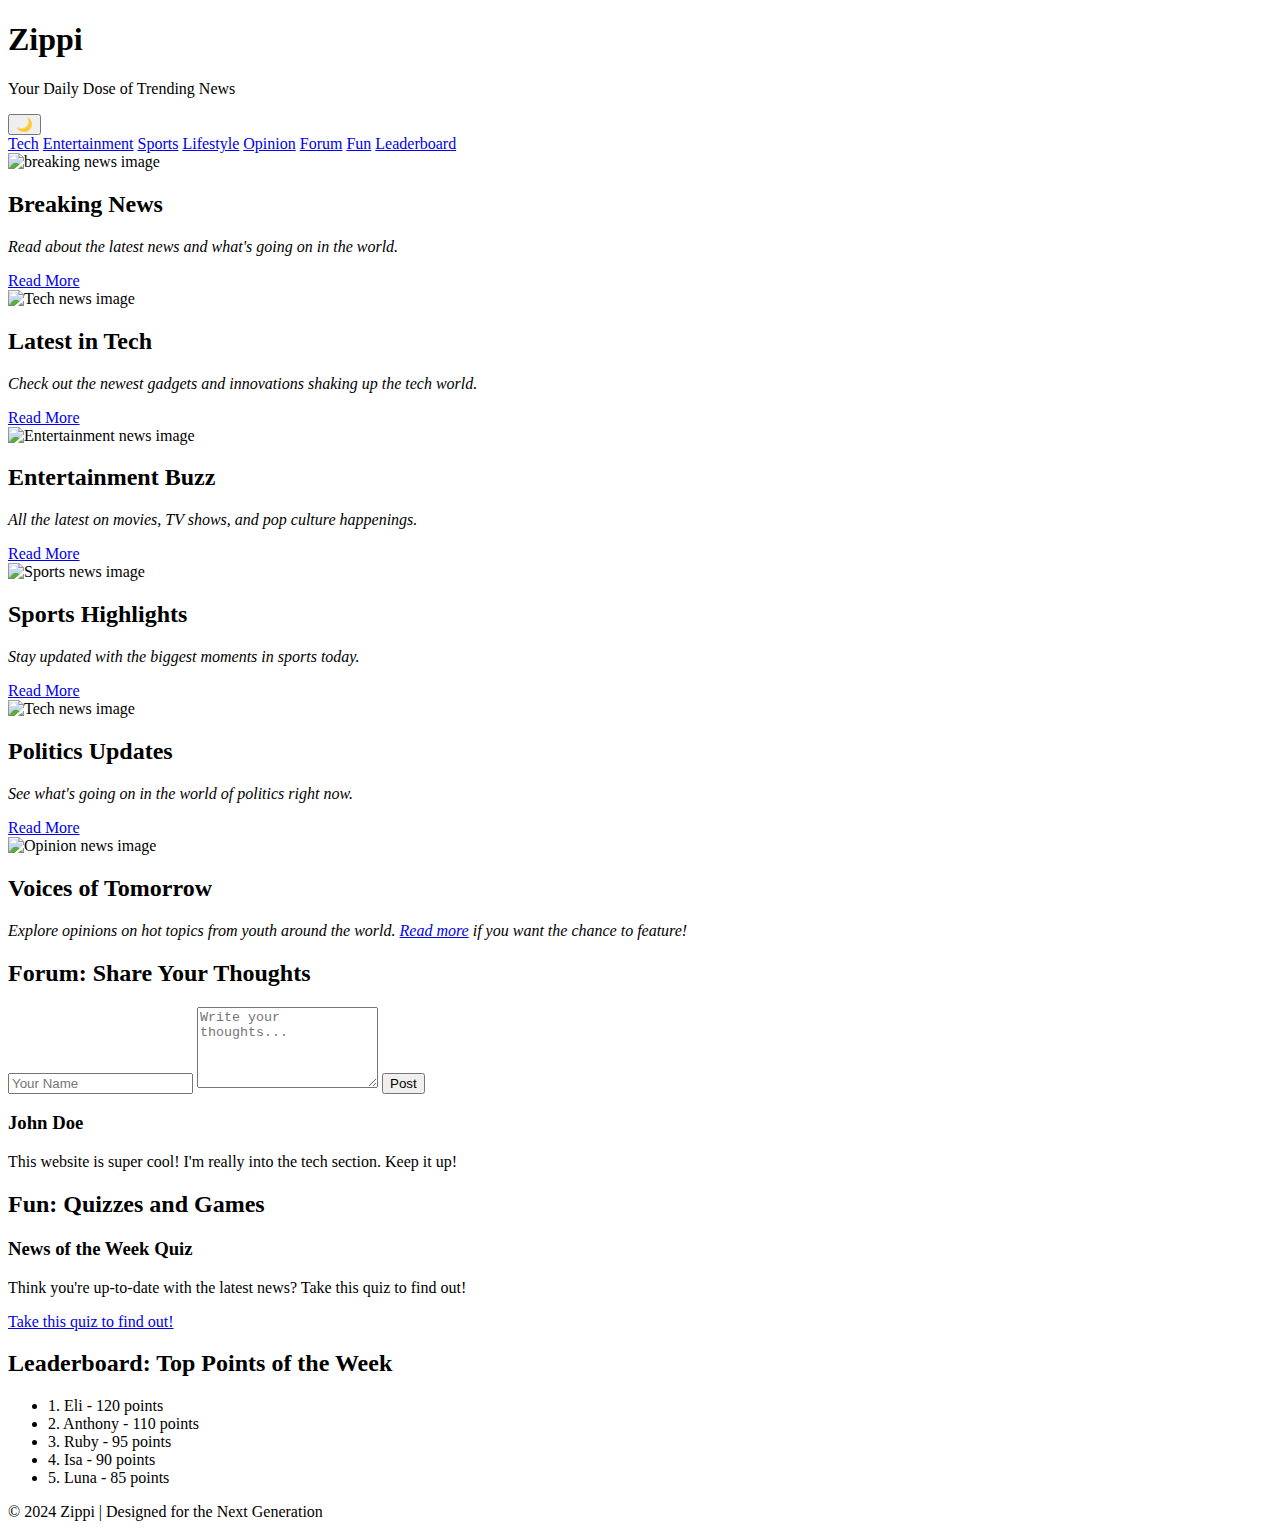
==== index.html @ a4b27e9a "Rename indexv2.html to index.html" ====
<!DOCTYPE html>
<html lang="en">
<head>
    <meta charset="UTF-8">
    <meta name="viewport" content="width=device-width, initial-scale=1.0">
    <meta name="description" content="Zippi - A news website for young people, keeping you updated on the latest trends, tech, entertainment, and more!">
    <title>Zippi</title>
    <link rel="stylesheet" href="css/styles.css">
</head>
<body>

<header>
    <h1>Zippi</h1>
    <p>Your Daily Dose of Trending News</p>
    <button id="darkModeToggle" aria-label="Toggle Dark Mode">🌙</button>
</header>

<nav>
    <a href="tech-section.html">Tech</a>
    <a href="#entertainment">Entertainment</a>
    <a href="#sports">Sports</a>
    <a href="#lifestyle">Lifestyle</a>
    <a href="#opinion">Opinion</a>
    <a href="#forum">Forum</a>
    <a href="quiz-section.html">Fun</a>
    <a href="#leaderboard">Leaderboard</a>
</nav>

<main>
    <!-- News Articles Section -->
    <article id="latest">
        <img src="images/breakingnews.jpg" alt="breaking news image">
        <h2>Breaking News</h2>
        <p><em>Read about the latest news and what's going on in the world.</em></p>
        <a href="#">Read More</a>
    </article>

    <article id="tech">
        <img src="images/technology.jpg" alt="Tech news image">
        <h2>Latest in Tech</h2>
        <p><em>Check out the newest gadgets and innovations shaking up the tech world.</em></p>
        <a href="tech-section.html">Read More</a>
    </article>

    <article id="entertainment">
        <img src="images/popcorn.jpg" alt="Entertainment news image">
        <h2>Entertainment Buzz</h2>
        <p><em>All the latest on movies, TV shows, and pop culture happenings.</em></p>
        <a href="#">Read More</a>
    </article>

    <article id="sports">
        <img src="images/sports.jpg" alt="Sports news image">
        <h2>Sports Highlights</h2>
        <p><em>Stay updated with the biggest moments in sports today.</em></p>
        <a href="#">Read More</a>
    </article>

    <article id="politics">
        <img src="images/politics.jpg" alt="Tech news image">
        <h2>Politics Updates</h2>
        <p><em>See what's going on in the world of politics right now.</em></p>
        <a href="#">Read More</a>
    </article>

    <article id="opinion">
        <img src="images/pen.jpg" alt="Opinion news image">
        <h2>Voices of Tomorrow</h2>
        <p><em>Explore opinions on hot topics from youth around the world. <a href="#">Read more</a> if you want the chance to feature!</em></p>
    </article>
</main>

<!-- Forum Section -->
<section id="forum">
    <h2>Forum: Share Your Thoughts</h2>
    <form id="forumForm">
        <input type="text" id="username" name="username" placeholder="Your Name" required>
        <textarea id="message" name="message" rows="5" placeholder="Write your thoughts..." required></textarea>
        <button type="submit">Post</button>
    </form>
    <div class="post">
        <h3>John Doe</h3>
        <p>This website is super cool! I'm really into the tech section. Keep it up!</p>
    </div>
</section>

<!-- Fun Section for Quizzes and Games -->
<section id="fun">
    <h2>Fun: Quizzes and Games</h2>
    <div class="quiz">
        <h3>News of the Week Quiz</h3>
        <p>Think you're up-to-date with the latest news? Take this quiz to find out!</p>
        <a href="quiz-section.html">Take this quiz to find out!</a>         
    </div>
</section>

<!-- Leaderboard Section -->
<section id="leaderboard">
    <h2>Leaderboard: Top Points of the Week</h2>
    <div class="leaderboard">
        <ul>
            <li>1. Eli - 120 points</li>
            <li>2. Anthony - 110 points</li>
            <li>3. Ruby - 95 points</li>
            <li>4. Isa - 90 points</li>
            <li>5. Luna - 85 points</li>
        </ul>
    </div>
</section>

<footer>
    <p>&copy; 2024 Zippi | Designed for the Next Generation</p>
</footer>

<script src="scripts.js" defer></script>

</body>
</html>
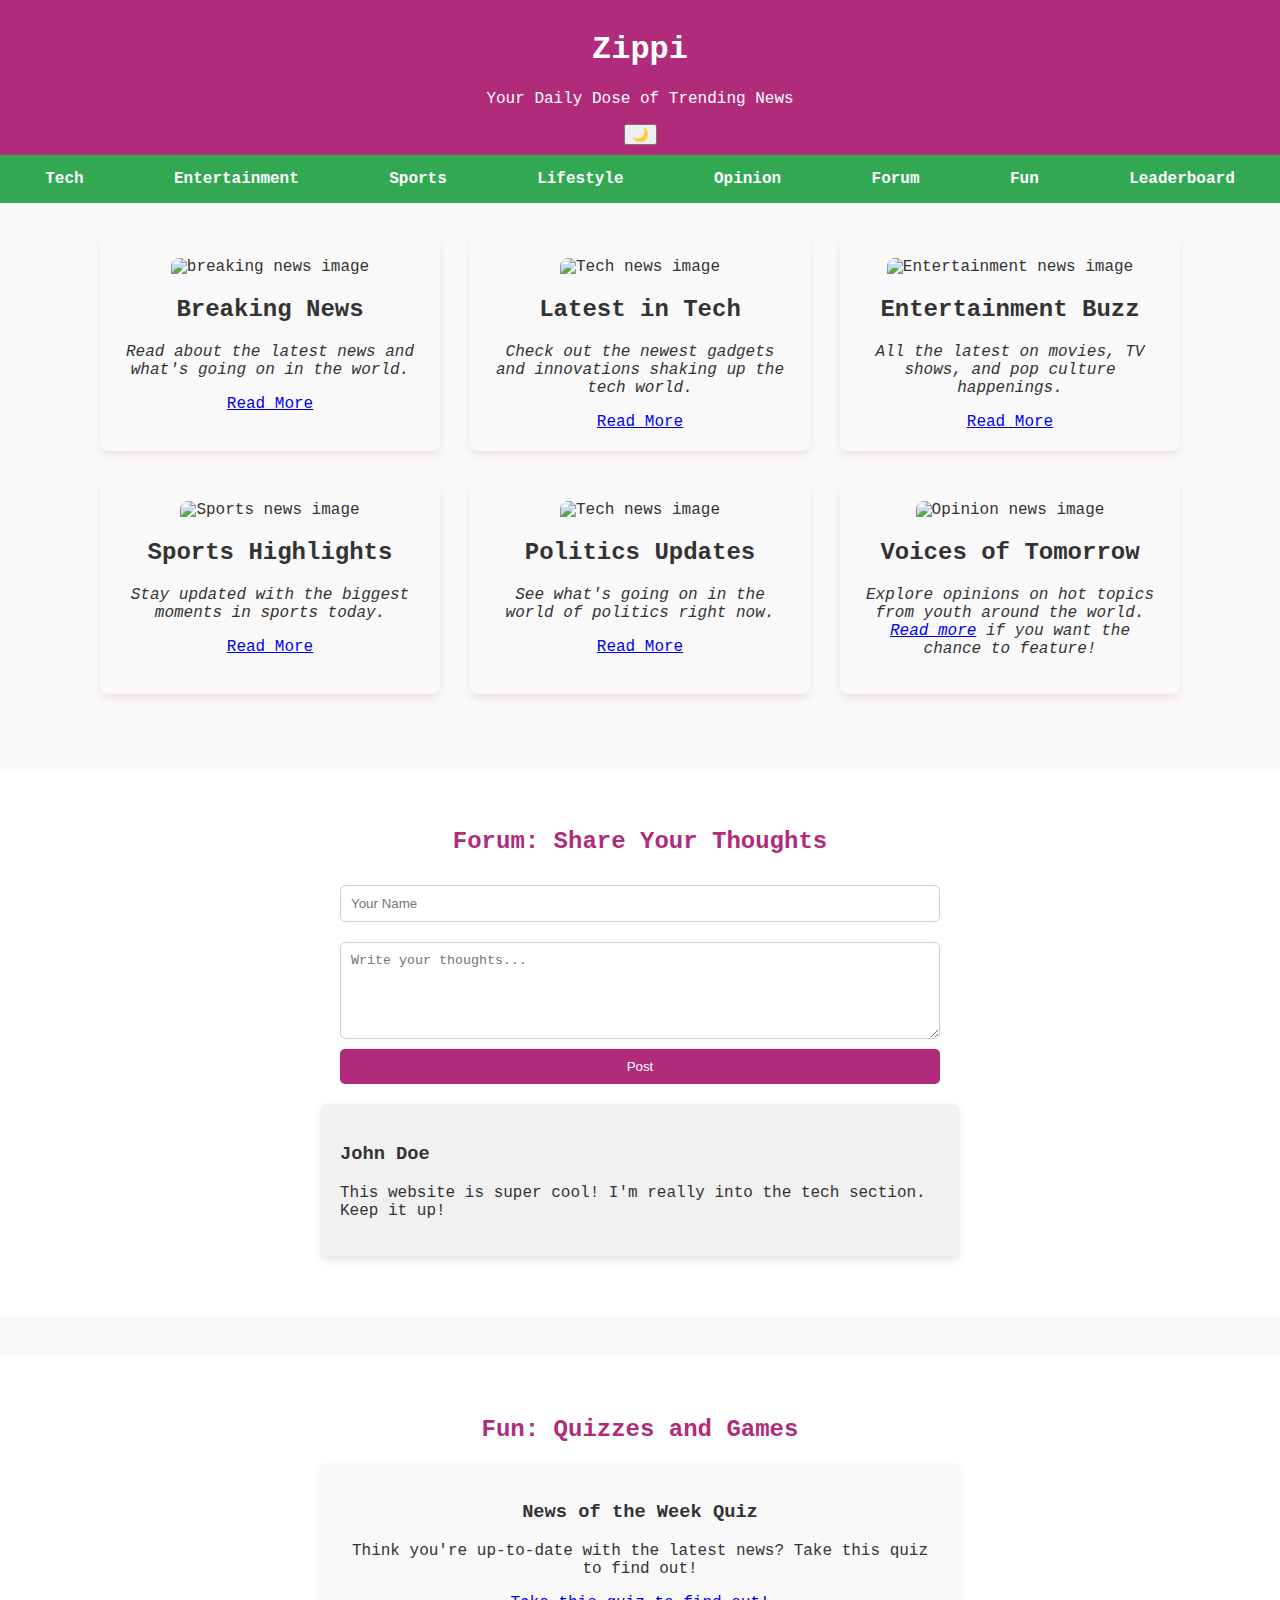
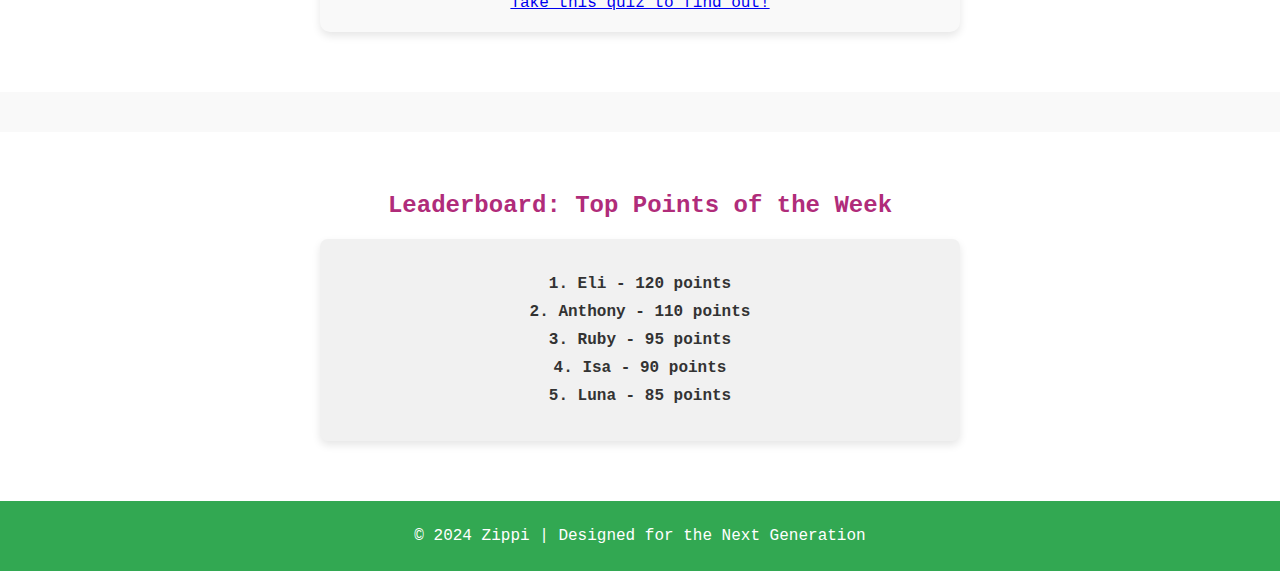
==== commit 07fd82ed: "Update index.html" ====
--- a/index.html
+++ b/index.html
@@ -5,7 +5,7 @@
     <meta name="viewport" content="width=device-width, initial-scale=1.0">
     <meta name="description" content="Zippi - A news website for young people, keeping you updated on the latest trends, tech, entertainment, and more!">
     <title>Zippi</title>
-    <link rel="stylesheet" href="css/styles.css">
+    <link rel="stylesheet" href="styles.css">
 </head>
 <body>
 
--- a/styles.css
+++ b/styles.css
@@ -0,0 +1,396 @@
+:root {
+    --primary-color: #b02c7a; /* Pink */
+    --secondary-color: #32a852; /* Green */
+    --background-color: #f9f9f9;
+    --text-color: #333;
+    --font-family: 'Courier New', Courier, monospace;
+}
+
+/* General Styles */
+/* Light Mode */
+:root {
+    --background-color: #ffffff;
+    --primary-color: #b02c7a; /* pink */
+    --secondary-color: #32a852; /* green */
+    --text-color: #333333;
+    --article-background: #f9f9f9;
+        body {
+            font-family: 'Courier New', Courier, monospace;
+            margin: 0;
+            padding: 0;
+            background-color: #f9f9f9;
+        }
+        header {
+            background-color: #b02c7a; /* Pink */
+            color: white;
+            padding: 10px 0;
+            text-align: center;
+        }
+        nav {
+            display: flex;
+            justify-content: space-around;
+            background-color: #32a852; /* Green */
+            padding: 15px 0;
+        }
+        nav a {
+            color: white;
+            text-decoration: none;
+            font-weight: bold;
+        }
+        main {
+            display: flex;
+            flex-wrap: wrap;
+            justify-content: center;
+            padding: 20px;
+        }
+        article {
+            border-radius: 8px;
+            box-shadow: 0 4px 8px rgba(158, 4, 104, 0.1);
+            width: 300px;
+            margin: 15px;
+            padding: 20px;
+            text-align: center;
+        }
+        article img {
+            width: 100%;
+            height: auto;
+            border-radius: 8px 8px 0 0;
+        }
+        footer {
+            background-color: #32a852; /* Green */
+            color: white;
+            text-align: center;
+            padding: 10px 0;
+        }
+        section#forum, section#fun, section#leaderboard {
+            background-color: #ffffff;
+            padding: 40px;
+            margin-top: 40px;
+        }
+        section h2 {
+            text-align: center;
+            color: #b02c7a; /* Pink */
+        }
+        form {
+            display: flex;
+            flex-direction: column;
+            max-width: 600px;
+            margin: 0 auto;
+        }
+        form input, form textarea {
+            margin: 10px 0;
+            padding: 10px;
+            border-radius: 5px;
+            border: 1px solid #ccc;
+        }
+        form button {
+            padding: 10px;
+            background-color: #b02c7a; /* Pink */
+            color: white;
+            border: none;
+            border-radius: 5px;
+            cursor: pointer;
+        }
+        .post {
+            background-color: #f1f1f1;
+            padding: 20px;
+            border-radius: 8px;
+            margin: 20px auto;
+            max-width: 600px;
+            box-shadow: 0 4px 8px rgba(0, 0, 0, 0.1);
+        }
+        .quiz {
+            background-color: #f9f9f9;
+            padding: 20px;
+            border-radius: 10px;
+            box-shadow: 0 4px 8px rgba(0, 0, 0, 0.1);
+            max-width: 600px;
+            margin: 20px auto;
+            text-align: center;
+        }
+        .quiz button {
+            background-color: #b02c7a; /* Pink */
+            border: none;
+            color: white;
+            padding: 10px;
+            border-radius: 5px;
+            cursor: pointer;
+            margin-top: 10px;
+        }
+        .leaderboard {
+            background-color: #f1f1f1;
+            padding: 20px;
+            border-radius: 8px;
+            margin: 20px auto;
+            max-width: 600px;
+            box-shadow: 0 4px 8px rgba(0, 0, 0, 0.1);
+            text-align: center;
+        }
+        .leaderboard ul {
+            list-style: none;
+            padding: 0;
+        }
+        .leaderboard li {
+            margin: 10px 0;
+            font-weight: bold;
+        }
+        @media (max-width: 600px) {
+            nav {
+                flex-direction: column;
+            }
+            main {
+                flex-direction: column;
+            }
+        }
+    }
+
+/* Dark Mode */
+:root.dark-mode {
+    --background-color: #1a1a1a;
+    --primary-color: #b02c7a; /* brighter pink */
+    --secondary-color: #32a852; /* brighter green */
+    --text-color: #e0e0e0;
+    --article-background: #1e1e1e;
+    
+    body {
+        font-family: 'Courier New', Courier, monospace;
+        margin: 0;
+        padding: 0;
+        background-color: #1a1a1a;
+    }
+    header {
+        background-color: #b02c7a; /* Pink */
+        color: rgb(29, 28, 28);
+        padding: 10px 0;
+        text-align: center;
+    }
+    nav {
+        display: flex;
+        justify-content: space-around;
+        background-color: #32a852; /* Green */
+        padding: 15px 0;
+    }
+    nav a {
+        color: white;
+        text-decoration: none;
+        font-weight: bold;
+    }
+    main {
+        display: flex;
+        flex-wrap: wrap;
+        justify-content: center;
+        padding: 20px;
+    }
+    article {
+        border-radius: 8px;
+        box-shadow: 0 4px 8px rgba(137, 136, 137, 0.1);
+        width: 300px;
+        margin: 15px;
+        padding: 20px;
+        text-align: center;
+    }
+    article img {
+        width: 100%;
+        height: auto;
+        border-radius: 8px 8px 0 0;
+    }
+    footer {
+        background-color: #32a852; /* Green */
+        color: white;
+        text-align: center;
+        padding: 10px 0;
+    }
+    section#forum, section#fun, section#leaderboard {
+        background-color: #1a1a1a;
+        padding: 40px;
+        margin-top: 40px;
+    }
+    section h2 {
+        text-align: center;
+        color: #b02c7a; /* Pink */
+    }
+    form {
+        display: flex;
+        flex-direction: column;
+        max-width: 600px;
+        margin: 0 auto;
+    }
+    form input, form textarea {
+        margin: 10px 0;
+        padding: 10px;
+        border-radius: 5px;
+        border: 1px solid #ccc;
+    }
+    form button {
+        padding: 10px;
+        background-color: #b02c7a; /* Pink */
+        color: white;
+        border: none;
+        border-radius: 5px;
+        cursor: pointer;
+    }
+    .post {
+        background-color: #454444;
+        padding: 20px;
+        border-radius: 8px;
+        margin: 20px auto;
+        max-width: 600px;
+        box-shadow: 0 4px 8px rgba(0, 0, 0, 0.1);
+    }
+    .quiz {
+        background-color: #1a1a1a;
+        padding: 20px;
+        border-radius: 10px;
+        box-shadow: 0 4px 8px rgba(0, 0, 0, 0.1);
+        max-width: 600px;
+        margin: 20px auto;
+        text-align: center;
+    }
+    .quiz button {
+        background-color: #b02c7a; /* Pink */
+        border: none;
+        color: white;
+        padding: 10px;
+        border-radius: 5px;
+        cursor: pointer;
+        margin-top: 10px;
+    }
+    .leaderboard {
+        background-color: #1a1a1a;
+        padding: 20px;
+        border-radius: 8px;
+        margin: 20px auto;
+        max-width: 600px;
+        box-shadow: 0 4px 8px rgba(0, 0, 0, 0.1);
+        text-align: center;
+    }
+    .leaderboard ul {
+        list-style: none;
+        padding: 0;
+    }
+    .leaderboard li {
+        margin: 10px 0;
+        font-weight: bold;
+    }
+    @media (max-width: 600px) {
+        nav {
+            flex-direction: column;
+        }
+        main {
+            flex-direction: column;
+        }
+    }
+}
+
+/* Apply theme variables */
+body {
+    background-color: var(--background-color);
+    color: var(--text-color);
+    margin: 0;
+    font-family: Arial, sans-serif;
+}
+
+header, footer {
+    background-color: var(--primary-color);
+    color: var(--background-color);
+    padding: 10px;
+    text-align: center;
+}
+
+/* General Quiz Styles */
+#quiz-section {
+    padding: 20px;
+    background-color: var(--background-color);
+    color: var(--text-color);
+}
+
+.quiz-list {
+    display: flex;
+    flex-wrap: wrap;
+    gap: 20px;
+}
+
+.quiz-option {
+    background-color: var(--article-background);
+    padding: 15px;
+    border-radius: 8px;
+    box-shadow: 0 4px 8px rgba(0, 0, 0, 0.1);
+    width: 300px;
+    text-align: center;
+}
+
+.quiz-option h3 {
+    color: var(--primary-color);
+}
+
+.quiz-option button {
+    background-color: var(--secondary-color);
+    color: white;
+    border: none;
+    padding: 10px 20px;
+    border-radius: 5px;
+    cursor: pointer;
+    margin-top: 10px;
+}
+
+.quiz-option button:hover {
+    background-color: darken(var(--secondary-color), 10%);
+}
+
+#quiz-container {
+    margin-top: 30px;
+}
+
+#quiz-title {
+    font-size: 1.5em;
+    margin-bottom: 10px;
+}
+
+#quiz-options {
+    margin-top: 20px;
+}
+
+button#next-question, button#submit-quiz {
+    background-color: var(--secondary-color);
+    color: white;
+    border: none;
+    padding: 10px 20px;
+    border-radius: 5px;
+    cursor: pointer;
+    margin-top: 20px;
+}
+
+button#next-question:hover, button#submit-quiz:hover {
+    background-color: darken(var(--secondary-color), 10%);
+}
+
+#quiz-result {
+    margin-top: 20px;
+    font-size: 1.2em;
+    font-weight: bold;
+    color: var(--primary-color);
+}
+
+/* Leaderboard Styles */
+#leaderboard-section {
+    margin-top: 40px;
+    padding: 20px;
+    background-color: var(--article-background);
+    border-radius: 8px;
+    box-shadow: 0 4px 8px rgba(0, 0, 0, 0.1);
+}
+
+#leaderboard-section h2 {
+    color: var(--primary-color);
+}
+
+#leaderboard-list {
+    list-style: none;
+    padding: 0;
+    font-size: 1.2em;
+}
+
+#leaderboard-list li {
+    margin: 10px 0;
+    color: var(--text-color);
+}
